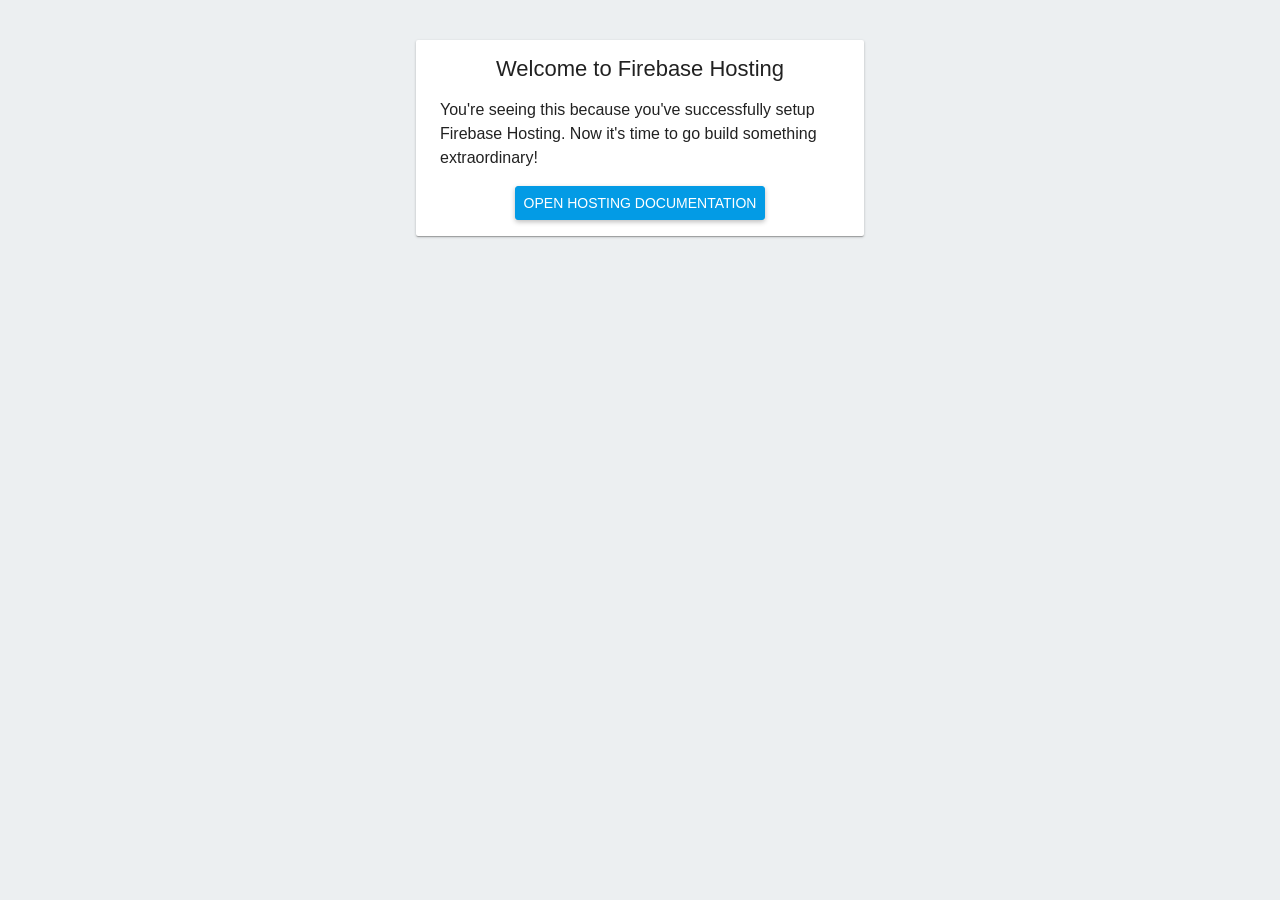
==== public/index.html @ dca34c78 "init Firebase" ====
<!DOCTYPE html>
<html>
  <head>
    <meta charset="utf-8">
    <title>Welcome to Firebase Hosting</title>
    <style media="screen">
      body {
        font-family: Roboto, Arial, sans-serif;
        background: #ECEFF1;
        color: rgba(0,0,0,0.87);
      }

      a {
        color: rgb(3,155,229);
      }

      #message {
        max-width: 400px;
        margin: 40px auto;
        box-shadow: 0 1px 3px 0 rgba(0,0,0,0.2),0 1px 1px 0 rgba(0,0,0,0.14),0 2px 1px -1px rgba(0,0,0,0.12);
        border-radius: 2px;
        background: white;
        padding: 16px 24px;
      }

      #message h1 {
        font-size: 22px;
        font-weight: 500;
        text-align: center;
        margin: 0 0 16px;
      }

      #message p {
        font-weight: 300;
        line-height: 150%;
      }

      #message ul {
        list-style: none;
        margin: 16px 0 0;
        padding: 0;
        text-align: center;
      }

      #message li a {
        display: inline-block;
        padding: 8px;
        text-transform: uppercase;
        text-decoration: none;
        font-weight: 500;
        background: rgb(3,155,229);
        color: white;
        border: 1px solid rgb(3,155,229);
        border-radius: 3px;
        font-size: 14px;
        box-shadow: 0 2px 5px 0 rgba(0,0,0,.26);
      }
    </style>
  </head>
  <body>
    <div id="message">
      <h1>Welcome to Firebase Hosting</h1>
      <p>You're seeing this because you've successfully setup Firebase Hosting. Now it's time to go build something extraordinary!</p>
      <ul>
        <li><a target="_blank" href="https://firebase.google.com/docs/hosting/">Open Hosting Documentation</a></li>
      </ul>
    </div>
  </body>
</html>
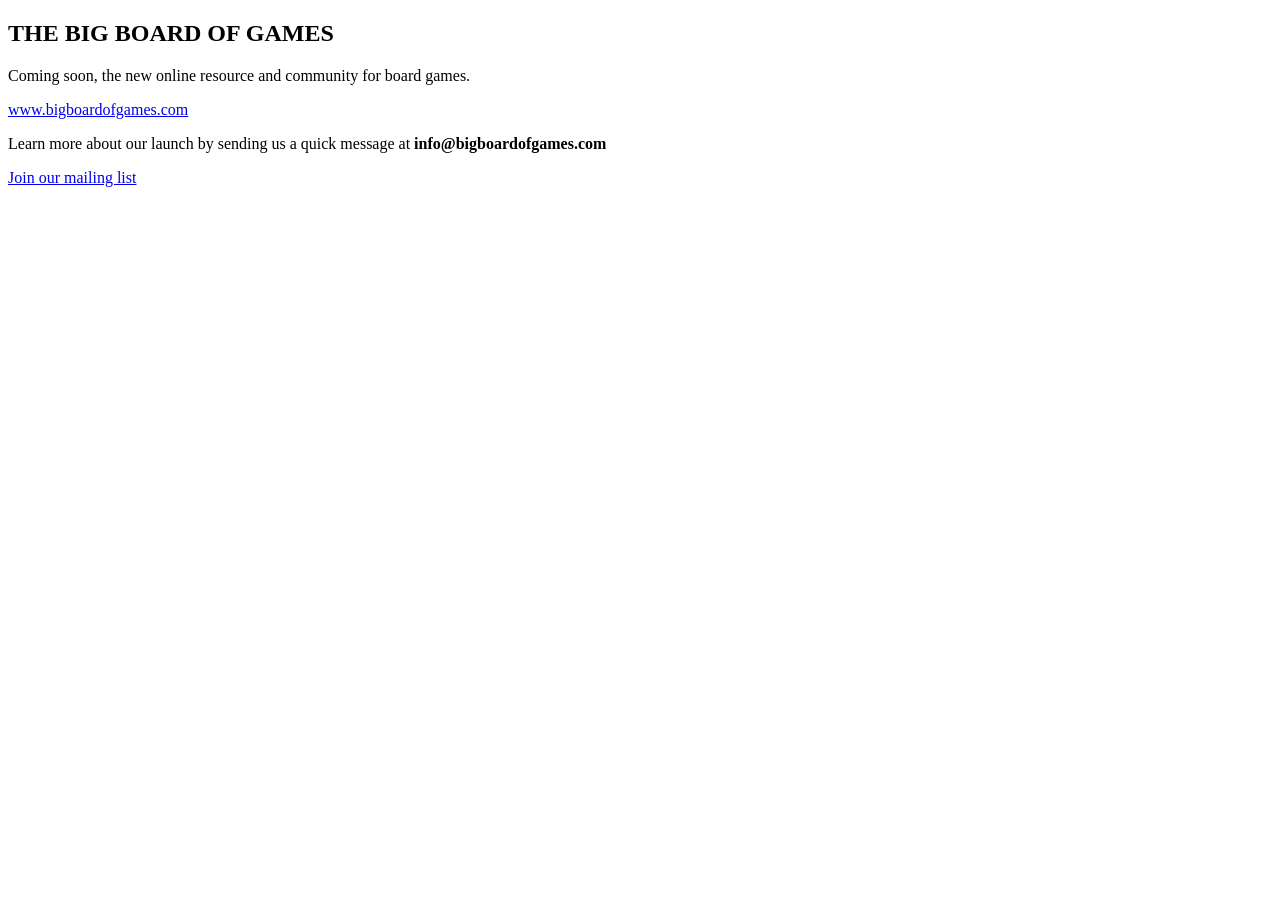
==== commit 1d42f272: "move index.html to public for firebase" ====
--- a/public/index.html
+++ b/public/index.html
@@ -1,69 +1,78 @@
 <!DOCTYPE html>
-<html>
+<html lang="en">
   <head>
     <meta charset="utf-8">
-    <title>Welcome to Firebase Hosting</title>
-    <style media="screen">
-      body {
-        font-family: Roboto, Arial, sans-serif;
-        background: #ECEFF1;
-        color: rgba(0,0,0,0.87);
-      }
+    <meta http-equiv="X-UA-Compatible" content="IE=edge">
+    <meta name="viewport" content="width=device-width, initial-scale=1">
+    <meta name="description" content="">
+    <meta name="author" content="">
+    <link rel="icon" href="../../favicon.ico">
+    <link href="https://fonts.googleapis.com/css?family=Bahiana|Roboto+Slab|Lato" rel="stylesheet">
 
-      a {
-        color: rgb(3,155,229);
-      }
+    <title>Big Board of Games -- Coming Soon!</title>
 
-      #message {
-        max-width: 400px;
-        margin: 40px auto;
-        box-shadow: 0 1px 3px 0 rgba(0,0,0,0.2),0 1px 1px 0 rgba(0,0,0,0.14),0 2px 1px -1px rgba(0,0,0,0.12);
-        border-radius: 2px;
-        background: white;
-        padding: 16px 24px;
-      }
+    <!-- Custom styles for this template -->
+    <link href="static/css/placeholder.css" rel="stylesheet">
 
-      #message h1 {
-        font-size: 22px;
-        font-weight: 500;
-        text-align: center;
-        margin: 0 0 16px;
-      }
+  </head>
 
-      #message p {
-        font-weight: 300;
-        line-height: 150%;
-      }
+  <body>
 
-      #message ul {
-        list-style: none;
-        margin: 16px 0 0;
-        padding: 0;
-        text-align: center;
-      }
+    <div class="overlay"></div>
 
-      #message li a {
-        display: inline-block;
-        padding: 8px;
-        text-transform: uppercase;
-        text-decoration: none;
-        font-weight: 500;
-        background: rgb(3,155,229);
-        color: white;
-        border: 1px solid rgb(3,155,229);
-        border-radius: 3px;
-        font-size: 14px;
-        box-shadow: 0 2px 5px 0 rgba(0,0,0,.26);
-      }
-    </style>
-  </head>
-  <body>
-    <div id="message">
-      <h1>Welcome to Firebase Hosting</h1>
-      <p>You're seeing this because you've successfully setup Firebase Hosting. Now it's time to go build something extraordinary!</p>
-      <ul>
-        <li><a target="_blank" href="https://firebase.google.com/docs/hosting/">Open Hosting Documentation</a></li>
-      </ul>
-    </div>
+    <div class="cover">
+
+<!-- ~~~~~~~~~~~~~~~~~~~~~~~~~~~~~~~~~~~~~~~~~~~~~~~~~~~~~~~~~~~~~~~~~~~~~~~~~~~~~~~~~~~~~~~~~~~~~~~~~~~~~~~~~~~~~~~~~~~~~~~~~~~~~~~~~~~~ -->
+
+      <section class="main content">
+        <div class="container container-main">
+          <h1 class="cover-heading">THE BIG BOARD OF GAMES</h1>
+            <p class="lead">Coming soon, the new online resource and community for board games.</p>
+            <a class="lead title-link" href="http://www.bigboardofgames.com">www.bigboardofgames.com</a>
+            <p class="lead secondary">Learn more about our launch by sending us a quick message at <b>info@bigboardofgames.com</b></p>
+            <p class="lead">
+              <a class="btn btn-lg btn-default"
+                  href="mailto:info@bigboardofgames.com&subject=Subscribe!&body=I%20would%20like%20to%20learn%20more%20about%20The%20Big%20Board%20of%20Games!">
+                Join our mailing list
+              </a>
+            </p>
+
+        </div> <!-- container -->
+          <!-- <hr noshade width="50%" size="8" align="center"> -->
+
+      </section>
+
+    </div> <!-- cover -->
+
+
+
+
+
+
+
+
+    <!-- Bootstrap core JavaScript
+    ================================================== -->
+    <!-- Placed at the end of the document so the pages load faster -->
+    <script src="https://ajax.googleapis.com/ajax/libs/jquery/1.11.1/jquery.min.js"></script>
+    <script src="js/bootstrap.min.js"></script>
+    <script src="js/docs.min.js"></script>
+    <script src="js/scripts.js"></script>
+    <!-- IE10 viewport hack for Surface/desktop Windows 8 bug -->
+    <script src="js/ie10-viewport-bug-workaround.js"></script>
+
+
+
+<script>
+  (function(i,s,o,g,r,a,m){i['GoogleAnalyticsObject']=r;i[r]=i[r]||function(){
+  (i[r].q=i[r].q||[]).push(arguments)},i[r].l=1*new Date();a=s.createElement(o),
+  m=s.getElementsByTagName(o)[0];a.async=1;a.src=g;m.parentNode.insertBefore(a,m)
+  })(window,document,'script','http://www.google-analytics.com/analytics.js','ga');
+
+  ga('create', 'UA-55628409-1', 'auto');
+  ga('send', 'pageview');
+
+</script>
+<!-- <br></br><br></br><br></br><br></br><br></br><br></br><br></br> -->
   </body>
 </html>
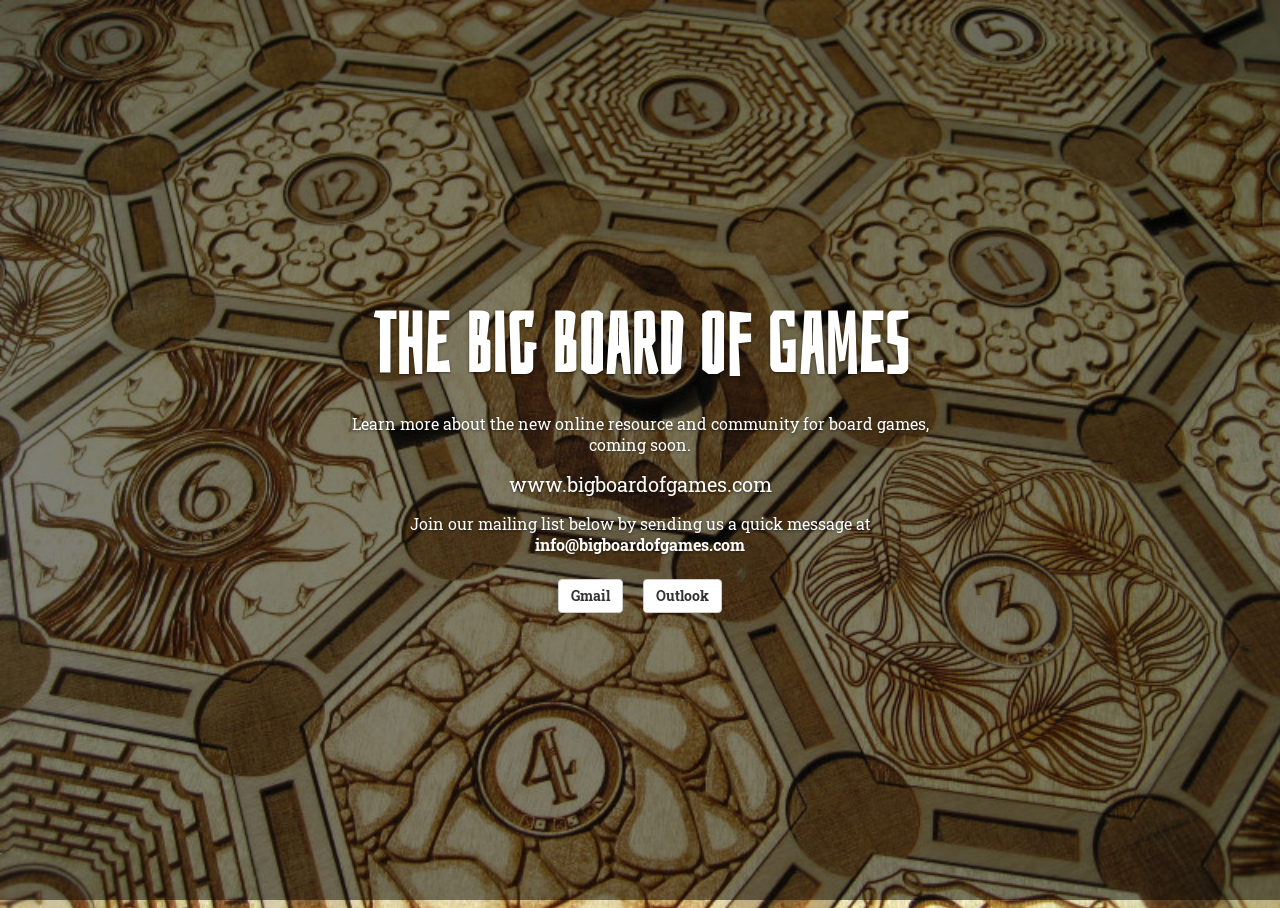
==== commit 5b8a050c: "Updated mailing list call to action" ====
--- a/public/index.html
+++ b/public/index.html
@@ -27,13 +27,17 @@
       <section class="main content">
         <div class="container container-main">
           <h1 class="cover-heading">THE BIG BOARD OF GAMES</h1>
-            <p class="lead">Coming soon, the new online resource and community for board games.</p>
+            <p class="lead">Learn more about the new online resource and community for board games, coming soon.</p>
             <a class="lead title-link" href="http://www.bigboardofgames.com">www.bigboardofgames.com</a>
-            <p class="lead secondary">Learn more about our launch by sending us a quick message at <b>info@bigboardofgames.com</b></p>
+            <p class="lead secondary">Join our mailing list below by sending us a quick message at <b>info@bigboardofgames.com</b></p>
             <p class="lead">
+              <a class="btn btn-lg btn-default" href="https://mail.google.com/mail/?view=cm&fs=1&to=info@bigboardofgames.com&subject=Sign%20Me%20Up!&body=I%20would%20like%20to%20learn%20more%
+20about%20The%20Big%20Board%20of%20Games!">
+                Gmail
+              </a>
               <a class="btn btn-lg btn-default"
                   href="mailto:info@bigboardofgames.com&subject=Subscribe!&body=I%20would%20like%20to%20learn%20more%20about%20The%20Big%20Board%20of%20Games!">
-                Join our mailing list
+                Outlook
               </a>
             </p>
 
--- a/public/static/css/placeholder.css
+++ b/public/static/css/placeholder.css
@@ -0,0 +1,137 @@
+/* CSS for THE BIG BOARD OF GAMES <www.bigboardofgames.com> */
+
+/**************************** BASE ********************************/
+
+html,
+body{
+  height:100%;
+  font-family: Helvetica;
+}
+
+body {
+  text-align: center;
+  background-image: url("../../assets/masthead_2.jpg");
+  background-repeat: no-repeat;
+  background-size: cover;
+}
+
+.overlay {
+    z-index: -1;
+    height: 100%;
+    width: 100%;
+    position: fixed;
+    overflow: auto;
+    top: 0px;
+    left: 0px;
+    background: rgba(0, 0, 0, 0.5); /*can be anything, of course*/
+}
+
+.cover {
+	height: 100%;
+	width: 100%;
+}
+
+.content {
+	height: 100%;
+	width: 100%;
+  	display: table;
+}
+
+/********************************************************************************
+ ************** MAIN *******************
+ ********************************************************************************/
+
+/* TODO: Add min-height; */
+.main {
+  height:100%;
+  width: 50%;
+  margin-right: auto;
+  margin-left: auto;
+  transition: all 0.5s ease-in-out;
+}
+
+.container {
+  display: table-cell;
+  vertical-align: middle;
+}
+
+.cover-heading,
+.lead
+{
+  text-shadow: 0 1px 3px rgba(0,0,0,.5);
+  color: white;
+}
+
+.cover-heading {
+	font-family: 'Bahiana', cursive;
+	font-size: 84px;
+	margin: 3%;
+}
+
+.lead {
+  font-family: 'Roboto Slab', 'Lato', sans-serif;
+}
+
+.lead.title-link {
+  font-size: 20px;
+}
+
+.lead .btn.btn-lg.btn-default {
+  margin: 8px;
+  text-shadow: none;
+  font-family: 'Roboto Slab', 'Lato', sans-serif;
+  font-weight: bold;
+}
+
+/******************************************
+ ********* BUTTONS, LINKS *****************
+ ******************************************/
+
+ a {
+ 	text-decoration: none;
+ }
+
+.btn {
+  display: inline-block;
+  padding: 6px 12px;
+  margin-bottom: 0;
+  font-size: 14px;
+  font-weight: normal;
+  line-height: 1.42857143;
+  text-align: center;
+  white-space: nowrap;
+  vertical-align: middle;
+  cursor: pointer;
+  -webkit-user-select: none;
+     -moz-user-select: none;
+      -ms-user-select: none;
+          user-select: none;
+  background-image: none;
+  border: 1px solid transparent;
+  border-radius: 4px;
+  text-decoration: none;
+}
+
+.btn:hover,
+.btn:focus {
+  color: #333;
+  text-decoration: none;
+}
+
+.btn-default {
+  color: #333;
+  background-color: #fff;
+  border-color: #ccc;
+}
+
+.btn-default:hover,
+.btn-default:focus,
+.btn-default:active,
+.btn-default.active,
+.open > .dropdown-toggle.btn-default {
+  color: #333;
+  background-color: #e6e6e6;
+  border-color: #adadad;
+}
+
+/**********************************************/
